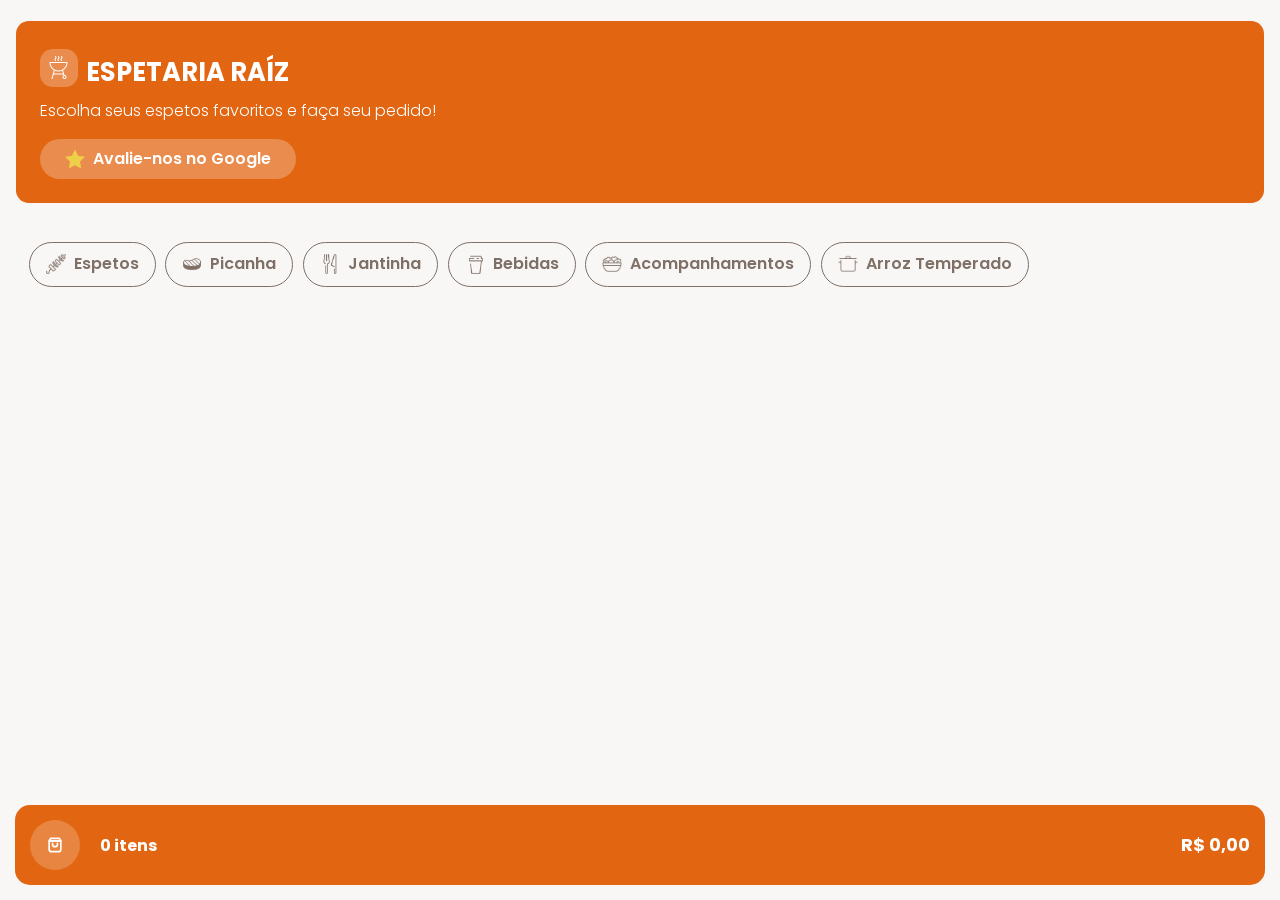
==== index.html @ 87472e64 "Não foi os arquivos" ====
<!DOCTYPE html>
<html lang="en">
<head>
    <meta charset="UTF-8">
    <meta name="viewport" content="width=device-width, initial-scale=1.0">
    <link rel="stylesheet" href="global.css">
    <link rel="stylesheet" href="index.css">
    <title>Início</title>
</head>
<body>
    <header class="header">

        <div class="box-logo">
            <div class="div-img"><img class="img-logo" src="/public/logo/churras.png" alt="churrasqueira" /></div>
            <h1>ESPETARIA RAÍZ</h1>
        </div>

        <p class="p-logo">Escolha seus espetos favoritos e faça seu pedido!</p>

    
        <a class="link" href="#">
            <img class="img-link" src="/public//icons/estrela.png" alt="estrela" />
            Avalie-nos no Google
        </a>
       
    </header>

    <main>
        <section class="barra-lateral">
            <a class="icone-barra" href="#" data-categoria="espetos">
                <img class="img-icone icone-normal" src="/public/icons/espeto.png" alt="icone de espeto"/>

                <img class="img-icone icone-ativo"
                    src="/public/icons/espetow.png"
                    alt=""
                    aria-hidden="true">
                    Espetos
            </a>

             <a class="icone-barra" href="#" data-categoria="picanha">
                <img class="img-icone icone-normal" src="/public/icons/bife.png" alt="icone de espeto"/>
                <img class="img-icone icone-ativo"
                    src="/public/icons/bifew.png"
                    alt=""
                    aria-hidden="true">
                    Picanha
            </a>

            <a class="icone-barra" href="#" data-categoria="jantinha">
                <img class="img-icone icone-normal" src="/public/icons/restaurante.png" alt="icone de espeto"/>
                <img class="img-icone icone-ativo"
                    src="/public/icons/restaurantew.png"
                    alt=""
                    aria-hidden="true">
                    Jantinha
            </a>

            <a class="icone-barra" href="#" data-categoria="bebidas">
                <img class="img-icone icone-normal" src="/public/icons/bebida.png" alt="icone de espeto"/>
                <img class="img-icone icone-ativo"
                    src="/public/icons/bebidaw.png"
                    alt=""
                    aria-hidden="true">
                    Bebidas
            </a>

            <a class="icone-barra" href="#" data-categoria="acompanhamentos">
                <img class="img-icone icone-normal" src="/public/icons/salada.png" alt="icone de espeto"/>
                <img class="img-icone icone-ativo"
                    src="/public/icons/saladaw.png"
                    alt=""
                    aria-hidden="true">
                    Acompanhamentos
            </a>

            <a class="icone-barra" href="#" data-categoria="arroz">
                <img class="img-icone icone-normal" src="/public/icons/panela.png" alt="icone de espeto"/>
                <img class="img-icone icone-ativo"
                    src="/public/icons/panelaw.png"
                    alt=""
                    aria-hidden="true">
                Arroz Temperado
            </a>
        </section>

        <section class="produtos" id="produtos"></section>

    </main>
    
    <a href="/checkout.html">
    <button class="btn-cart btn-carrinho" id="btn-carrinho">
    
            
            <div class="quantidade">
                <div class="box-img">
                    <img class="img-bag" src="/public/icons/bag.svg" alt="Carrinho">
                </div>

                <span class="span-item" id="quantidade-carrinho"></span>
            </div>

            <div class="box-cart">
    
                <span class="span-preco" id="valor-carrinho"></span>
            </div>
            
    </button>
    </a>
    <script type="module" src="./app.js"></script>
</body>
</html>
---- global.css ----
@import url('https://fonts.googleapis.com/css2?family=Inter:ital,opsz,wght@0,14..32,100..900;1,14..32,100..900&family=Noto+Sans+Display:ital,wght@0,100..900;1,100..900&family=Poppins:ital,wght@0,100;0,200;0,300;0,400;0,500;0,600;0,700;0,800;0,900;1,100;1,200;1,300;1,400;1,500;1,600;1,700;1,800;1,900&display=swap');


/* Reset Moderno e Global */
*, *::before, *::after {
  margin: 0;
  padding: 0;
  box-sizing: border-box;
  text-decoration: none;
  font-family: "Poppins", sans-serif;
 
}

/* Configurações básicas para uma página moderna */
body {
  min-height: 100vh;
  font-family: system-ui, -apple-system, BlinkMacSystemFont, 'Segoe UI', Roboto, Oxygen, Ubuntu, Cantarell, sans-serif;
  line-height: 1.5;
  -webkit-font-smoothing: antialiased;
  padding: 1.3rem 1rem;
  background-color: #F9F7F5;
}

/* Torna as imagens responsivas por padrão */
img, picture, video, canvas, svg {
  display: block;
  max-width: 100%;
}
---- index.css ----
.link{
    background-color: #E98C4D;
    display: flex;
    align-items: center;
    border-radius: 2rem;
    justify-content: center;
    gap: 0.5rem;
    width: 16rem;
    padding: 0.5rem;
    margin-top: 1rem;
    color: #FFFFFF;
    font-weight: 600;
    
}

.img-link{
    width: 20px;

}

.header{
    background-color: #E26612;
    padding: 1.5rem ;
    color: #FFFFFF;
    border-radius: 0.8rem;
    
}

.header h1{
  font-size: 1.6rem ;
  margin-top: 0.5rem;

 
}

.p-logo{
    margin-top: 0.5rem;
    font-weight: 300;
  
}

.div-img{
    background-color: #E98C4D;
    display: flex;
    align-items: center;
    justify-content: center;
    border-radius: 0.8rem;
    padding: 0.4rem;
}

.img-logo{
     width:25px
}

.box-logo{
    display: flex;
    align-items: center;
    gap: 8px;
    
}

.barra-lateral{
    margin-top: 1.6rem;
    display: flex;
    gap: 0.6rem;
    padding: 0.8rem;
    overflow-x: auto;
    white-space: nowrap;
   
}

.icone-barra{
    display: flex;
    flex: 0 0 auto;
    white-space: nowrap;
    width: max-content;
    align-items: center;
    justify-content: center;
    border: solid 1px #7E6F67;
    border-radius: 2rem;
    padding: 0.6rem 1rem;
    color: #7E6F67;
    font-weight: 600;
    gap: 0.5rem;
    transition: 0.2s;
    -webkit-tap-highlight-color: transparent;
}

.icone-barra.ativo{
    background-color: #E26612;
    color: #FFFFFF;
    border: none;
    box-shadow: 0px 4px 6px rgba(0, 0, 0, 0.1);
     
}

.icone-ativo {
    display: none;
}

.icone-barra.ativo .icone-normal {
    display: none;
}

.icone-barra.ativo .icone-ativo {
    display: block;
}

.img-icone{
    width: 20px;
}

.produtos{
    display: grid;
    grid-template-columns: auto ;
    gap: 20px;
    padding: 15px;
    padding-bottom: 140px;
    
}

.card{
    background: #fff;
    border: solid 1px #E5E0DC;
    border-radius: 12px;
    overflow: hidden;
    box-shadow: 0 2px 8px rgba(0, 0, 0, 0.08);
    margin-top: 20px;
    display: flex;
    height: 350px;
    flex-direction: column;
}

.img-card{
    width: 100%;
    height: 180px;
    object-fit: cover;
}

.card-conteudo {
    padding: 16px;
    display: flex;
    flex-direction: column;
    flex: 1;
}

.tit-card{
    font-size: 0.9rem;
    font-weight: 600;
    margin: 0 0 8px;
}

.desc-card{
    color: #666;
    line-height: 1.5;
    margin: 0 0 20px;
    font-size: 0.8rem;
    display: -webkit-box;
    -webkit-line-clamp: 3;
    -webkit-box-orient: vertical;
    overflow: hidden;
}

.card-footer {
    margin-top: auto;

    display: flex;
    align-items: center;
    justify-content: space-between;
    gap: 12px;
}

.preco-card {
    font-size: 1rem;
    font-weight: 700;
    color: #E26612;;
}

.controle-quantidade{
   
    display: flex;
    align-items: center;
    gap: 10px;
    font-weight: bold;
}

.btn-adicionar {
    border: none;
    background-color: #E26612;
    border-radius: 50%;
    padding: 10px 14px;
    width: 40px;
    height: 40px;
    cursor: pointer;
}

.btn-aumentar {
    border: none;
    background-color: #E26612;
     
    font-weight: bold;
    border-radius: 50%;
    padding: 10px 14px;
    width: 40px;
    height: 40px;
    cursor: pointer;
}

.btn-diminuir {
    border: none;
    background-color: #F3EEE8;
    font-weight: bold;
    border-radius: 50%;
    padding: 10px 14px;
    width: 40px;
    height: 40px;
    cursor: pointer;
}

.btn-cart {
    background-color: #E26612;
    display: flex;
    align-items: center;
    justify-content: space-between;

    width: calc(100% - 30px);

    border: none;
    border-radius: 15px;
    padding: 15px;

    position: fixed;
    bottom: 15px;
    left: 15px;

    box-sizing: border-box;
}

.img-bag{
    width: 50px;
    height: 20px;
}

.box-img{
    background-color: #E88541;
    display: flex;
    align-items: center;
    justify-content: center;
    width: 50px;
    height: 50px;
    border-radius: 50%;
}

.quantidade{
    display: flex;
    align-items: center;
    gap: 20px;
}

.span-preco{
    color: white;
    font-weight: bolder;
    font-size: 1.1rem;
}

.span-item{
    color: white;
    font-weight: bolder;
    font-size: 1rem;
}
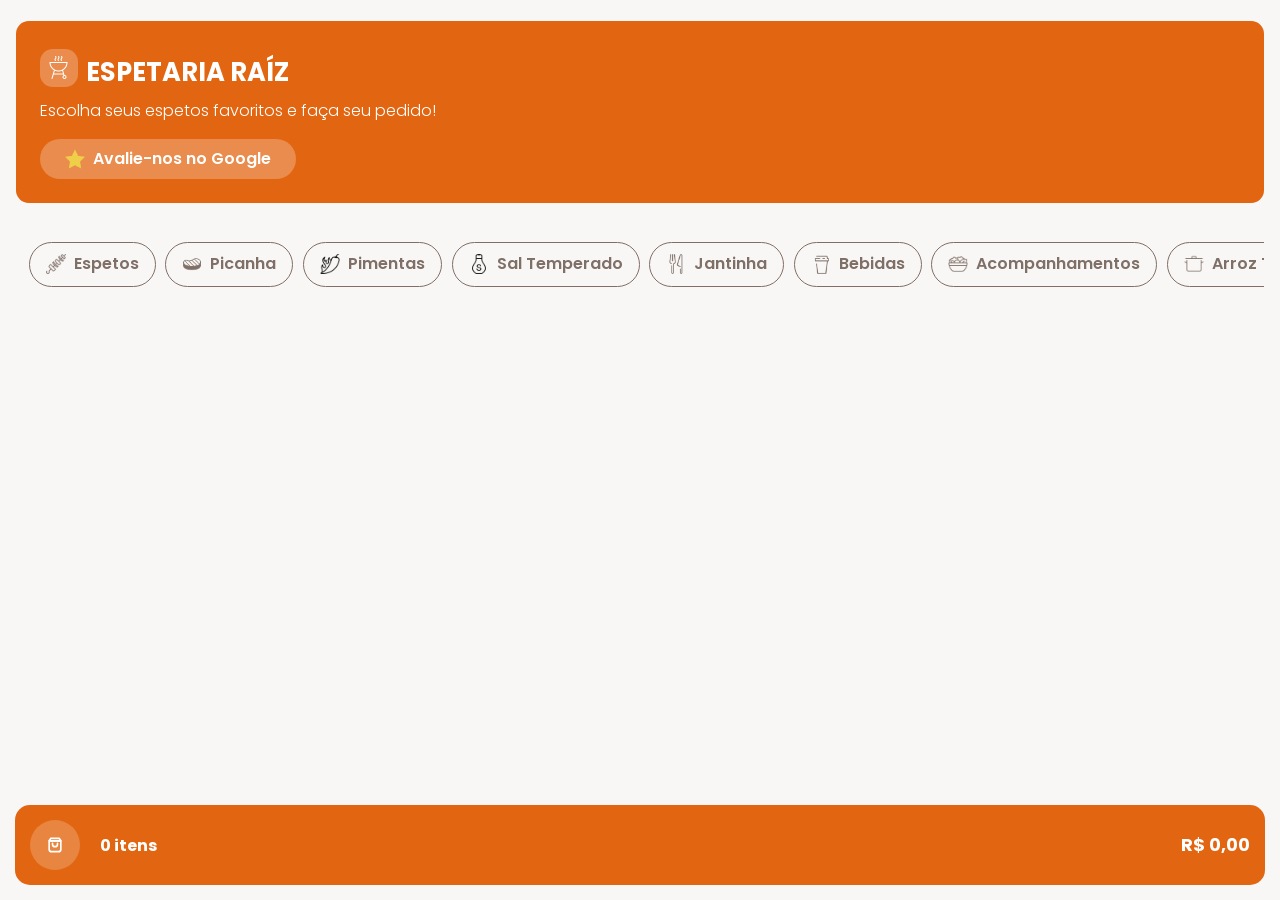
==== commit 22a235bf: "Atualizado cardapio" ====
--- a/index.html
+++ b/index.html
@@ -18,7 +18,7 @@
         <p class="p-logo">Escolha seus espetos favoritos e faça seu pedido!</p>
 
     
-        <a class="link" href="#">
+        <a class="link" href="https://www.google.com/search?client=ms-android-samsung-ss&hs=SJbU&sca_esv=ff9070007e97632b&sxsrf=ANbL-n41K-AYjsuBYjIwBoQu-2QyAJVxUw:1769888325899&q=avalia%C3%A7%C3%B5es+sobre+espetaria+raiz+cedral&uds=[base64]&si=AL3DRZEsmMGCryMMFSHJ3StBhOdZ2-6yYkXd_doETEE1OR-qOdQIdlfJ95e9QrllU_Cpbd_nK8vf_Kr10cCAsXM2urbJjJBHrnub-hpJkxGs0JhXLCE8StEi8spk9ku3tqtiKU3X20j7aTQxnHdyP9iYieCujLcX2l0JWsiXXJceunXDPtYSqQw%3D&sa=X&ved=2ahUKEwjc99Pnw7aSAxUoE7kGHfEJEgYQk8gLegQIGxAB&ictx=1&biw=384&bih=695&dpr=2.81&aic=0" target="_blank">
             <img class="img-link" src="/public//icons/estrela.png" alt="estrela" />
             Avalie-nos no Google
         </a>
@@ -44,6 +44,24 @@
                     alt=""
                     aria-hidden="true">
                     Picanha
+            </a>
+
+            <a class="icone-barra" href="#" data-categoria="pimenta">
+                <img class="img-icone icone-normal" src="/public/icons/pimenta1.png" alt="icone de espeto"/>
+                <img class="img-icone icone-ativo"
+                    src="/public/icons/pimenta1.png"
+                    alt=""
+                    aria-hidden="true">
+                    Pimentas
+            </a>
+
+            <a class="icone-barra" href="#" data-categoria="sal">
+                <img class="img-icone icone-normal" src="/public/icons/sal.png" alt="icone de espeto"/>
+                <img class="img-icone icone-ativo"
+                    src="/public/icons/sal.png"
+                    alt=""
+                    aria-hidden="true">
+                    Sal Temperado
             </a>
 
             <a class="icone-barra" href="#" data-categoria="jantinha">
